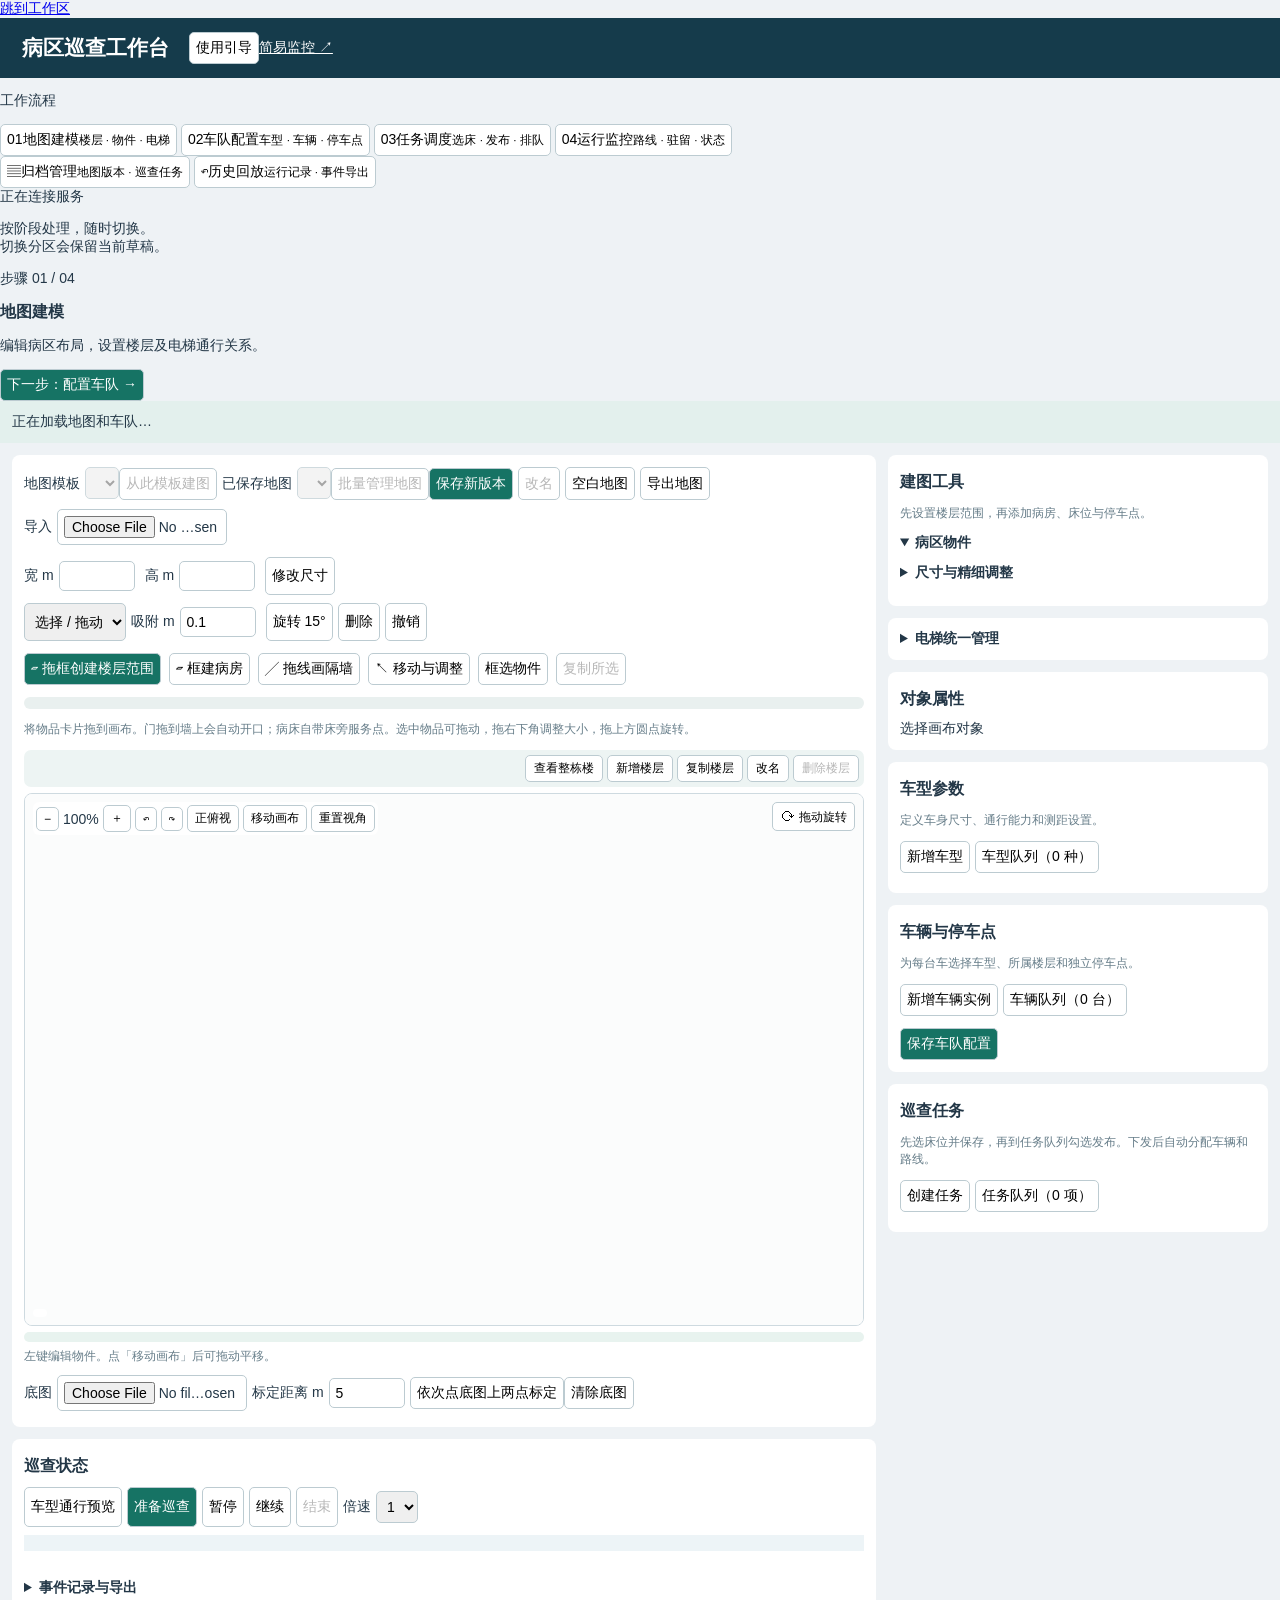
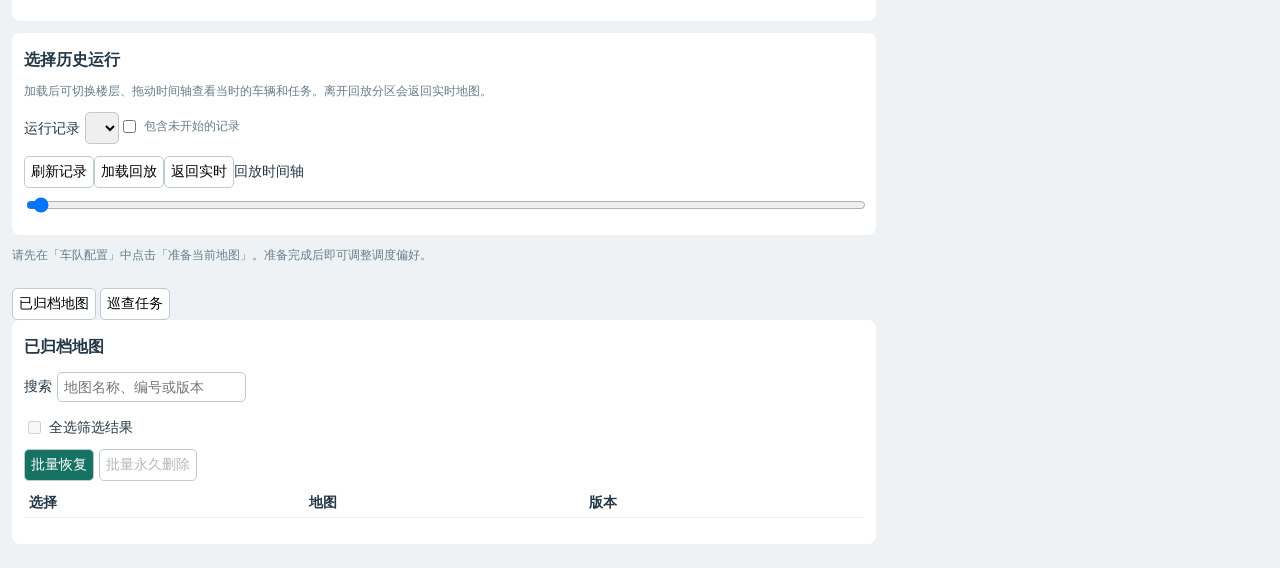
==== ward_patrol_web/static/editor.html @ efe2fb95 "保存病区巡查机器人项目当前进度" ====
<!doctype html><html lang="zh-CN"><meta charset="utf-8"><title>病区巡查工作台</title>
<style>
*{box-sizing:border-box}body{margin:0;background:#eef2f5;color:#233747;font:14px 'Segoe UI',sans-serif}header{background:#153b4b;color:white;padding:14px 22px;display:flex;gap:20px;align-items:center}header a{color:white}h1{font-size:21px;margin:0}button,input,select,textarea{font:inherit;padding:6px;border:1px solid #bccbd1;border-radius:5px}button{cursor:pointer;background:white}button:hover{background:#e2f1ef}button.primary{background:#167364;color:white}label{display:inline-flex;gap:5px;align-items:center;margin:4px 5px 4px 0}input[type=number]{width:76px}input.short{width:110px}textarea{width:100%;min-height:80px}main{display:grid;grid-template-columns:minmax(550px,1fr) 380px;gap:12px;padding:12px}section,.panel{background:white;border-radius:8px;padding:12px;margin-bottom:12px}h2{font-size:16px;margin:5px 0 10px}canvas{width:100%;background:#fbfcfc;touch-action:none;border:1px solid #cedae0}#notice{white-space:pre-wrap;padding:12px;background:#e3f0ed;max-height:180px;overflow:auto}#notice:empty{display:none}#inspector label{display:flex;justify-content:space-between}#inspector input{width:210px}#events,#previewResult{white-space:pre-wrap;max-height:220px;overflow:auto}table{width:100%;border-collapse:collapse}td,th{text-align:left;padding:5px;border-bottom:1px solid #eee}.bar{display:flex;flex-wrap:wrap;gap:5px;margin-bottom:8px}details{margin:12px 0}summary{cursor:pointer;font-weight:600}.muted{color:#667d89;font-size:12px}.status{padding:8px;background:#edf4f7}#mapList{max-width:min(290px,100%)}#replaySlider{width:100%}@media(max-width:1000px){main{grid-template-columns:1fr}aside{display:grid;grid-template-columns:1fr 1fr;gap:10px}}

.build-tools{display:flex;gap:8px;align-items:center;flex-wrap:wrap;margin:12px 0}.build-tools .active{outline:3px solid #80cbbb}#floorArea{margin-left:auto;color:#51716b;font-weight:600}#catalog{display:flex;overflow-x:auto;position:sticky;top:0;z-index:5;gap:8px;padding:12px;background:#e9f0ef;border-radius:10px}.item-card{flex:0 0 92px;display:flex;flex-direction:column;align-items:center;gap:4px;padding:8px 4px;background:white;border:1px solid #d1dedb;box-shadow:0 2px 3px #193c3310;cursor:grab;touch-action:none;user-select:none}.item-card:active{cursor:grabbing}.item-card canvas{width:64px;height:56px;border:0;background:transparent;pointer-events:none}.item-card small{font-size:10px;color:#657b75}.item-card.active{border:2px solid #167364;background:#e2f4ee}.drag-card{position:fixed;pointer-events:none;z-index:9999;opacity:.8;transform:translate(-50%,-50%);background:#fff;border:2px solid #167364;border-radius:8px;padding:8px;box-shadow:0 5px 20px #163d3433}#canvas{border-radius:8px;cursor:default}#tool{max-width:145px}
.camera-controls{display:flex;align-items:center;gap:6px;flex-wrap:wrap;margin:0 0 8px}.camera-controls[hidden]{display:none}.camera-controls output{min-width:4ch;text-align:center}.camera-controls button[aria-pressed=true]{background:#167364;color:white}
 
.viewport{position:relative;min-width:0;border:1px solid #cedae0;border-radius:8px;overflow:hidden}
#canvas{display:block;width:100%;height:clamp(330px,59vh,600px);border:0;border-radius:0}
.viewport .camera-controls{position:absolute;top:8px;left:8px;z-index:1;margin:0;padding:3px;background:#fffffff0;border-radius:6px;gap:4px;max-width:calc(100% - 116px)}
.viewport .camera-controls button,.orbit-handle{padding:4px 7px;font-size:12px}
.orbit-handle{position:absolute;top:8px;right:8px;z-index:1;background:#fffffff0;touch-action:none;user-select:none;cursor:grab}
.orbit-handle:active{cursor:grabbing}
.orbit-handle span{font-size:16px}
.viewport-help{margin:6px 0}
#catalog{position:static;padding:6px;gap:5px}
.item-card{flex-basis:76px;padding:4px 2px;gap:2px;font-size:12px}
.item-card canvas{width:45px;height:37px}

.model-tooltip{position:fixed;z-index:10000;pointer-events:none;max-width:min(290px,calc(100vw - 16px));padding:10px 12px;background:#173542;color:#fff;border-radius:8px;box-shadow:0 4px 16px #14313c40;line-height:1.5}
.model-tooltip strong,.model-tooltip span{display:block}
.model-tooltip .model-size{color:#c3e0e2;font-size:12px;margin-bottom:4px}
.model-tooltip .model-controls{font-size:12px;color:#d3e7e8;margin-top:5px}

.floor-toolbar{display:flex;align-items:center;gap:6px;flex-wrap:wrap;margin:6px 0;background:#edf4f3;padding:5px;border-radius:7px}
.floor-tabs{position:relative;display:flex;gap:4px;overflow-x:auto;min-width:0;flex:1 1 180px}
.floor-tabs button,.floor-actions button{white-space:nowrap;font-size:12px;padding:4px 8px}
.floor-tabs button[aria-pressed=true]{background:#167364;color:#fff;border-color:#167364;font-weight:600}
.floor-actions{display:flex;gap:4px;flex-wrap:wrap}#deleteFloor:not(:disabled){color:#a03c38}#buildingView[aria-pressed=true]{background:#167364;color:#fff}
#floorNameForm{flex-basis:100%;font-size:12px}
#floorNameForm input{max-width:180px}
.canvas-floor{position:absolute;bottom:8px;left:8px;pointer-events:none;background:#fffffff0;border-radius:5px;padding:4px 7px;font-size:12px;font-weight:600;max-width:48%;overflow:hidden;text-overflow:ellipsis;white-space:nowrap}
.wall-status{margin:6px 0;padding:5px 8px;background:#e8f3ef;color:#234b40;border-radius:5px;font-size:12px}.wall-status[data-warning=true]{background:#fff0d9;color:#71471b}
.wall-door-tools{position:absolute;z-index:3;max-width:min(250px,calc(100% - 16px));padding:9px 10px;border:1px solid #c0d4cc;border-radius:8px;background:#f8fffc;box-shadow:0 3px 12px #17354240}
.wall-door-tools strong{display:block}
.wall-door-tools button{margin-left:3px;min-width:32px}
#wallDoorTools label[hidden]{display:none}#wallRoomNumber{max-width:112px}#wallDoorError{font-size:12px;color:#9d3732;max-height:7em;overflow:auto}
#liftManager{margin:0}#liftManagerBody{margin-top:10px}#liftManagerBody label{display:flex;justify-content:space-between}#liftManagerBody input[type=checkbox]{margin-left:auto}#liftManagerBody fieldset{border:1px solid #d2dee0;border-radius:6px;margin:8px 0}#liftManagerBody table button{font-size:12px;padding:4px;margin:2px}#liftManagerBody small,.lift-warning{color:#92541c}#liftManagerBody td{vertical-align:top}

#inspector .inspector-info{display:flex;justify-content:space-between;gap:12px;padding:5px 0}
#inspector form label>input:not([type=checkbox]),#inspector form select{max-width:65%}
#inspector form input[type=checkbox]{width:auto}
#inspector fieldset{margin:8px 0;border:1px solid #d2dee0;border-radius:6px}
#inspector details{margin:8px 0}
#mapNameForm[hidden]{display:none}#mapNameForm input{width:min(250px,70%)}
#inspector .patient-fields[hidden]{display:none}#inspector .patient-fields legend{font-weight:600;color:#244b52}

#fleetBattery:empty,#floorCoverage:empty{display:none}
#modelForm fieldset,#modelForm details{margin:8px 0}
#modelForm fieldset{border:1px solid #d2dee0;border-radius:6px}
#modelForm input[type=number],#instanceForm input[type=number]{width:95px}

#fleetQueue,#modelQueue{margin:6px 0}
#fleetQueueList button,#modelQueue button{display:block;text-align:left;width:100%;margin-bottom:4px}
#modelQueue button[aria-expanded=true]{border-color:#167364;background:#e8f3ef}
#saveConfig{margin-top:4px}
#deleteInstance:not(:disabled),#deleteModel:not(:disabled){color:#a03c38}
#taskEditor,#modelEditor{border-top:1px solid #d2dee0;padding-top:8px;margin:8px 0}
#modelFeedback:empty{display:none}
#taskPickModes [aria-pressed=true]{background:#167364;color:white}
#taskFloorPicker{width:min(420px,calc(100vw - 30px));max-height:85dvh;overflow:auto;padding:20px;border:1px solid #c3d8ce;border-radius:14px;color:inherit}
#taskFloorChoices label{display:flex;gap:8px;margin:8px 0}
#taskFeedback{white-space:pre-line}
#taskFeedback.task-feedback-warning{background:#fff8dd;border:1px solid #e8ce78;border-radius:6px;padding:8px 10px;color:#654816;overflow-wrap:anywhere}
#taskFeedback:empty{display:none}
#sceneExtra[hidden]{display:none}
.task-list{padding:0;list-style:none}
.task-list li{overflow-wrap:anywhere;margin:4px 0}
#taskBeds li{display:flex;justify-content:space-between;align-items:center;gap:8px}
#taskBeds .duplicate-task-bed,.task-queue .duplicate-task-bed{background:#fff1df;color:#7a3d13;outline:1px solid #d79044;border-radius:5px}
.task-queue details{border:1px solid #d2dee0;border-radius:5px;padding:8px;margin:5px 0}
.task-queue li+li{border-top:1px solid #d2dee0;padding-top:6px}
.task-queue li p{margin:4px 0}
.task-queue .bar{margin:4px 0 0}
.task-queue .delete-task{color:#a03c38}
.task-queue summary,#taskNotes{overflow-wrap:anywhere}
.task-detail-fields{display:grid;grid-template-columns:max-content minmax(0,1fr);gap:5px 10px;margin:10px 0}
.task-detail-fields dt{color:#526873}
.task-detail-fields dd{margin:0;overflow-wrap:anywhere}
#addTaskBed label{flex-wrap:wrap}
#taskBedNumber{max-width:100%}
</style>
<meta name="viewport" content="width=device-width, initial-scale=1">
<link rel="stylesheet" href="/console.css">
<link rel="stylesheet" href="/workbench.css">
<body class="workbench">
<a class="skip-link" href="#workspaceMain">跳到工作区</a>
<header><h1>病区巡查工作台</h1><div class="header-actions"><button id="openGuide" type="button">使用引导</button><a href="/monitor">简易监控 ↗</a></div></header>
<div class="app-shell">
<nav class="workspace-nav" aria-label="工作台导航">
<p class="nav-caption">工作流程</p>
<button type="button" data-view="map" aria-controls="workspaceMain" aria-current="page"><span class="nav-number">01</span><span>地图建模<small>楼层 · 物件 · 电梯</small></span></button>
<button type="button" data-view="fleet" aria-controls="workspaceMain"><span class="nav-number">02</span><span>车队配置<small>车型 · 车辆 · 停车点</small></span></button>
<button type="button" data-view="tasks" aria-controls="workspaceMain"><span class="nav-number">03</span><span>任务调度<small>选床 · 发布 · 排队</small></span></button>
<button type="button" data-view="monitor" aria-controls="workspaceMain"><span class="nav-number">04</span><span>运行监控<small>路线 · 驻留 · 状态</small></span></button>
<div class="nav-divider"></div>
<button type="button" data-view="archive" aria-controls="workspaceMain"><span class="nav-number" aria-hidden="true">▤</span><span>归档管理<small>地图版本 · 巡查任务</small></span></button>
<button type="button" data-view="replay" aria-controls="workspaceMain"><span class="nav-number">↶</span><span>历史回放<small>运行记录 · 事件导出</small></span></button>
<div class="nav-footer"><span class="connection-dot" id="workspaceConnectionDot"></span><span id="workspaceConnection">正在连接服务</span><p>按阶段处理，随时切换。<br>切换分区会保留当前草稿。</p></div>
</nav>
<div class="workspace-content">
<div id="welcomeBanner" class="welcome-banner" hidden><div><strong>从建图到巡查，按左侧顺序完成即可</strong><span>已有地图和车队时，可以直接进入任务调度。</span></div><button type="button" id="welcomeGuide">查看操作引导</button><button type="button" id="dismissWelcome" aria-label="关闭欢迎提示">×</button></div>
<div class="workspace-heading"><div><p class="eyebrow" id="workspaceEyebrow">步骤 01 / 04</p><h2 id="workspaceTitle" tabindex="-1">地图建模</h2><p id="workspaceDescription">编辑病区布局，设置楼层及电梯通行关系。</p></div><button type="button" id="workspaceNext" class="primary">下一步：配置车队 →</button></div>
<div class="workflow-progress" id="workflowProgress" aria-label="巡查准备状态"></div>
<div id="notice" role="status">正在加载地图和车队…</div>
<main id="workspaceMain"><div id="canvasColumn" data-workspace="map fleet tasks monitor replay">
<section id="mapCanvasPanel"><div class="bar" id="mapDocumentBar">
  <div class="map-document-group" id="templateMapControls"><label for="mapTemplateList">地图模板</label><select id="mapTemplateList" disabled></select><button id="useMapTemplate" type="button" disabled>从此模板建图</button></div>
  <div class="map-document-group"><label for="mapList">已保存地图</label><select id="mapList" disabled></select><button id="openMapManager" type="button" aria-haspopup="dialog" aria-controls="mapBatchManager" disabled>批量管理地图</button><button id="saveMap" class="primary">保存新版本</button></div>
  <button type="button" id="renameMap" disabled aria-controls="mapNameForm" aria-expanded="false">改名</button><button id="blank">空白地图</button><button id="exportMap">导出地图</button><label>导入 <input id="importMap" type="file" accept="application/json" style="width:170px"></label>
</div>
<dialog id="mapBatchManager" class="map-manager" aria-labelledby="mapBatchTitle">
  <div class="map-batch-heading">
    <h2 id="mapBatchTitle">批量管理已保存地图</h2>
    <button id="closeMapManager" type="button" autofocus>返回地图建模</button>
  </div>
  <div class="map-manager-actions">
    <label>搜索 <input data-map-search type="search" placeholder="地图名称、编号或版本"></label>
    <div class="bar">
      <button data-map-operation="archive" type="button" class="primary" disabled>批量归档</button>
      <button data-map-operation="delete" type="button" disabled>批量永久删除</button>
    </div>
  </div>
  <div class="bar map-manager-selection">
    <label><input data-map-select-all type="checkbox" disabled>全选筛选结果</label>
    <span data-map-count aria-live="polite"></span>
  </div>
  <div class="archive-list map-manager-list">
    <table><thead><tr><th scope="col">选择</th><th scope="col">地图</th><th scope="col">版本</th></tr></thead><tbody></tbody></table>
    <p class="muted" data-map-empty hidden></p>
  </div>
  <p data-map-feedback role="status"></p>
</dialog>
<form id="mapNameForm" class="bar" hidden>
<label for="mapName">名称</label><input id="mapName" maxlength="60" required>
<button id="confirmMapName" type="submit">保存名称</button><button id="cancelMapName" type="button">取消</button>
</form>
<div class="bar"><select id="floor" hidden></select><label>宽 m <input id="floorWidth" type="number" min="1" max="100"></label><label>高 m <input id="floorHeight" type="number" min="1" max="100"></label><button id="resizeFloor">修改尺寸</button></div>
<div class="bar"><select id="tool" aria-label="更多建图类型"><option value="select">选择 / 拖动</option><option value="wall">墙</option><option value="door">门</option><option value="bed">床</option><option value="furniture">家具</option><option value="parking">停车点</option><option value="service">服务点</option><option value="elevator">电梯入口</option><option value="waiting">候梯点</option><option value="exit">出梯区域</option><option value="forbidden">禁行区</option><option value="one_way">单向区域</option></select><label>吸附 m <input id="snap" type="number" value="0.1" min="0.01" step="0.05"></label><button id="rotate">旋转 15°</button><button id="deleteObject" title="删除选中物品（Delete）" aria-keyshortcuts="Delete">删除</button><button id="undo" title="撤销上一步（Ctrl+Z）" aria-keyshortcuts="Control+Z">撤销</button></div>
<div class="build-tools"><button id="drawFloor" class="primary">▱ 拖框创建楼层范围</button><button type="button" id="drawRoom">▱ 框建病房</button><button id="drawWall">╱ 拖线画隔墙</button><button id="selectObject">↖ 移动与调整</button><button type="button" id="boxSelect">框选物件</button><button type="button" id="copyObjects" disabled>复制所选</button><span id="floorArea"></span></div>
<div id="catalog" aria-label="病区物品栏"></div>
<p class="muted">将物品卡片拖到画布。门拖到墙上会自动开口；病床自带床旁服务点。选中物品可拖动，拖右下角调整大小，拖上方圆点旋转。</p>
<div class="floor-toolbar">
<div id="floorTabs" class="floor-tabs" role="group" aria-label="选择楼层"></div>
<div class="floor-actions"><button id="buildingView" type="button" aria-pressed="false" aria-controls="canvas">查看整栋楼</button><button id="addFloor" type="button">新增楼层</button><button id="copyFloor" type="button">复制楼层</button><button id="renameFloor" type="button" aria-expanded="false" aria-controls="floorNameForm">改名</button><button id="deleteFloor" type="button" disabled>删除楼层</button></div>
<form id="floorNameForm" hidden>
<label for="floorName">楼层名称</label>
<input id="floorName" maxlength="40" required>
<button type="submit">确定</button><button id="cancelFloorRename" type="button">取消</button>
</form>
</div>
<div class="viewport">
<div id="cameraControls" class="camera-controls" role="group" aria-label="画布操作">
<button type="button" id="cameraOut" aria-label="缩小">−</button>
<output id="cameraZoom">100%</output>
<button type="button" id="cameraIn" aria-label="放大">＋</button>
<button type="button" id="cameraLeft" aria-label="向左旋转">↶</button>
<button type="button" id="cameraRight" aria-label="向右旋转">↷</button>
<button type="button" id="cameraTop">正俯视</button>
<button type="button" id="panCamera" aria-pressed="false">移动画布</button>
<button type="button" id="buildingSpin" hidden>暂停旋转</button>
<button type="button" id="cameraFit">重置视角</button>
</div>
<button type="button" id="orbitCamera" class="orbit-handle" title="按住左键拖动，调整视角" aria-label="拖动环绕视角">
<span aria-hidden="true">⟳</span> 拖动旋转
</button>
<canvas id="canvas" width="900" height="520"></canvas>
<div class="canvas-floor" id="canvasFloor" role="status"></div>
<div id="wallDoorTools" class="wall-door-tools" role="dialog" aria-labelledby="wallDoorLocation" hidden>
<strong id="wallDoorLocation">是否开辟门洞？</strong>
<label id="wallFixtureKindField">创建类型 <select id="wallFixtureKind"><option value="door">门洞</option><option value="elevator">电梯入口</option></select></label>
<label id="wallFixtureWidthField"><span id="wallFixtureWidthLabel">门宽（米）</span> <input id="wallDoorWidth" type="number" min="0.4" max="5" step="0.05" value="1.8"></label>
<label id="wallRoomNumberField">病房编号 <input id="wallRoomNumber" maxlength="24" placeholder="可留空"></label>
<label id="wallLiftField" hidden>所属电梯 <select id="wallLift"></select></label>
<div id="wallLiftDetails" hidden></div>
<button type="button" id="addWallDoor" class="primary">是</button>
<button type="button" id="cancelWallDoor">否</button>
<div id="wallDoorError" role="status"></div>
</div>
</div>
<p id="wallStatus" class="wall-status" role="status"></p><p id="viewportHelp" class="muted viewport-help">左键编辑物件。点「移动画布」后可拖动平移。</p>
<div><label>底图 <input id="background" type="file" accept="image/*" style="width:190px"></label><label>标定距离 m <input id="calibrationDistance" type="number" value="5" min="0.01"></label><button id="calibrate">依次点底图上两点标定</button><button id="clearBackground">清除底图</button></div>
</section>
<section id="runtimePanel"><h2>巡查状态</h2><div class="bar" id="runtimeActions"><button id="preview">车型通行预览</button><button id="start" class="primary">准备巡查</button><button id="pause">暂停</button><button id="resume">继续</button><button id="endRun" type="button" disabled>结束</button><label>倍速 <select id="speed"><option>1</option><option>2</option><option>4</option><option>8</option></select></label></div><div id="runtime" class="status"></div><p id="fleetBattery" class="muted"></p><p id="floorCoverage" class="muted"></p><pre id="previewResult"></pre><details id="eventDetails"><summary>事件记录与导出</summary><pre id="events"></pre><a href="/api/csv/events" download="events.csv">下载当前运行事件 CSV</a></details></section>
<section id="replayPanel"><h2>选择历史运行</h2><p class="muted">加载后可切换楼层、拖动时间轴查看当时的车辆和任务。离开回放分区会返回实时地图。</p><label for="runs">运行记录</label><select id="runs"></select><label class="muted"><input id="replayIncludeEmpty" type="checkbox"> 包含未开始的记录</label><p id="replayRecordsStatus" class="muted" role="status"></p><button id="refreshRuns">刷新记录</button><button id="loadReplay">加载回放</button><button id="exitReplay">返回实时</button><label class="replay-time-label" for="replaySlider">回放时间轴</label><input id="replaySlider" type="range" min="0" max="0" value="0"><div id="replayInfo" role="status"></div></section>
<div id="dispatchPolicyPanel">
<p id="dispatchPolicyUnavailable" class="muted">请先在「车队配置」中点击「准备当前地图」。准备完成后即可调整调度偏好。</p>
<div id="dispatchPolicyForm" hidden>
<p class="muted">时间均为仿真秒，仅应用于当前运行。等梯预算用于保守规划，不代表实际等待时间上限。</p>
<div class="bar">
<label>普通响应目标 <input data-policy-key="response_seconds" type="number" min="1" step="any"></label>
<label>高优先级响应目标 <input data-policy-key="urgent_response_seconds" type="number" min="1" step="any"></label>
<label>可接单时间窗 <input data-policy-key="coverage_ready_seconds" type="number" min="1" step="any"></label>
<label>缺车持续阈值 <input data-policy-key="vacancy_grace_seconds" type="number" min="0" step="any"></label>
<label>补位观察时间 <input data-policy-key="rebalance_delay_seconds" type="number" min="0" step="any"></label>
<label>跨层调动稳定期 <input data-policy-key="relocation_cooldown_seconds" type="number" min="0" step="any"></label>
<label>等梯区间下沿 <input data-policy-key="elevator_wait_lower_seconds" type="number" min="0" step="any"></label>
<label>冷启动等梯预算 <input data-policy-key="elevator_wait_upper_seconds" type="number" min="0" step="any"></label>
<label>床位分组路程 m <input data-policy-key="spatial_radius_m" type="number" min="0" step="any"></label>
</div><button id="applyDispatchPolicy" type="button">应用到当前运行</button><p id="dispatchPolicyFeedback" class="muted" role="status"></p>
</div>
</div>
<section id="elevatorMonitor" hidden><h2>电梯运行</h2>
<pre id="elevatorStatus"></pre>
<div class="bar" id="elevatorControls">
<label>电梯 <select id="runningElevator"></select></label>
<button id="enableElevator" type="button">恢复运行</button><button id="disableElevator" type="button">停用</button><button id="faultElevator" type="button">注入故障</button>
<label>出口楼层 <select id="runningElevatorExit"></select></label>
<button id="blockElevatorExit" type="button">堵塞出口</button><button id="freeElevatorExit" type="button">清除堵塞</button>
<label>共享占用秒数 <input id="elevatorTrafficSeconds" type="number" min="0" value="60" step="any"></label>
<button id="simulateElevatorTraffic" type="button">模拟共享占用</button><button id="clearElevatorTraffic" type="button">结束共享占用</button>
</div>
<a id="elevatorTimeline" download="elevators.jsonl">下载逐步电梯记录</a>
</section>
<section id="passageMonitor" hidden><h2>窄通道运行</h2><pre id="passageStatus"></pre>
<div class="bar" id="passageControls"><label>通道 <select id="runningPassage"></select></label>
<button id="blockPassageExit" type="button">堵塞出口</button><button id="freePassageExit" type="button">清除堵塞</button></div>
</section>
<section id="perceptionMonitor" hidden>
<h2>测距与障碍</h2>
<div class="bar"><label>视图 <select id="perceptionView"><option value="global">全景</option><option value="robot">本车视角</option></select></label>
<label>车辆 <select id="perceptionRobot"></select></label></div>
<p id="perceptionStatus" class="status"></p>
<div id="obstacleControls">
<div class="bar"><label>编号 <input id="sceneObstacleId" class="short" value="cart-1" maxlength="32"></label>
<label>类型 <select id="sceneObstacleKind"><option value="cart">推车</option><option value="person">行人</option><option value="closure">管理封路</option></select></label>
<button id="pickObstaclePosition" aria-pressed="false" type="button">从画布取位置</button></div>
<div class="bar"><label>X（米） <input id="sceneObstacleX" type="number" step="any"></label><label>Y（米） <input id="sceneObstacleY" type="number" step="any"></label></div>
<div class="bar" id="sceneExtra" hidden><label id="sceneExtraXLabel" for="sceneExtraX"></label><input id="sceneExtraX" type="number" step="any">
<label id="sceneExtraYLabel" for="sceneExtraY"></label><input id="sceneExtraY" type="number" step="any"></div>
<button id="saveSceneObstacle" type="button">添加或移动</button> <button id="removeSceneObstacle" type="button">移除</button>
<p id="sceneObstacleResult" role="status"></p>
</div>
</section>
</div><aside id="workspaceAside" aria-label="当前分区工具" data-workspace="map fleet tasks monitor replay">
<section id="mapToolsPanel"><h2>建图工具</h2><p class="muted">先设置楼层范围，再添加病房、床位与停车点。</p><div id="structureTools"></div><details id="catalogDetails" open><summary>病区物件</summary><div id="catalogSlot"></div></details><details id="mapAdvanced"><summary>尺寸与精细调整</summary><div id="mapAdvancedSlot"></div></details></section>
<section id="liftPanel"><details id="liftManager"><summary>电梯统一管理</summary><div id="liftManagerBody"></div></details></section>
<section id="inspectorPanel"><h2>对象属性</h2><div id="inspector">选择画布对象</div></section>
<section id="modelsPanel"><h2>车型参数</h2><p class="muted">定义车身尺寸、通行能力和测距设置。</p>
<div class="bar"><button id="newModel" type="button" aria-expanded="false" aria-controls="modelEditor">新增车型</button><button id="modelQueueButton" type="button" aria-expanded="false" aria-controls="modelQueue">车型队列（0 种）</button></div>
<div id="modelQueue" hidden></div>
<select id="model" hidden aria-label="当前车型"></select>
<div id="modelEditor" hidden><div id="modelForm"></div><button id="saveModel" type="button">保存车型</button> <button id="cancelModel" type="button" hidden>取消新增</button> <button id="deleteModel" type="button" hidden>删除车型</button></div>
<p id="modelFeedback" role="status"></p>
</section>
<section id="fleetPanel"><h2>车辆与停车点</h2><p class="muted">为每台车选择车型、所属楼层和独立停车点。</p>
<div class="bar"><button id="newInstance" type="button" aria-haspopup="dialog" aria-controls="instanceEditor">新增车辆实例</button><button id="fleetQueueButton" type="button" aria-expanded="false" aria-controls="fleetQueue">车辆队列（0 台）</button></div>
<div id="fleetQueue" hidden>
<div id="fleetQueueList"></div>
</div>
<button id="saveConfig" type="button" class="primary">保存车队配置</button>
<select id="instance" hidden aria-label="当前车辆"></select>
<dialog id="instanceEditor" aria-labelledby="instanceEditorTitle">
<h2 id="instanceEditorTitle"></h2>
<div id="instanceForm"></div>
<p id="instanceFeedback" role="alert"></p>
<div class="bar instance-actions">
<button id="saveInstance" type="button" class="primary">保存车辆实例</button>
<button id="cancelInstance" type="button">取消</button>
<button id="deleteInstance" type="button">删除车辆实例</button>
</div>
</dialog>
</section>
<section id="tasksPanel">
<h2>巡查任务</h2><p class="muted">先选床位并保存，再到任务队列勾选发布。下发后自动分配车辆和路线。</p>
<div class="bar">
<button id="newTask" type="button" aria-expanded="false" aria-controls="taskEditor">创建任务</button>
<button id="savedTaskQueueButton" type="button" aria-expanded="false" aria-controls="savedTaskQueue">任务队列（0 项）</button>
</div>
<p id="taskFeedback" role="status"></p>
<div id="savedTaskQueue" class="task-queue" hidden>
<div id="savedTaskRows"></div>
<button id="publishSelectedTasks" type="button" hidden disabled>发布所选任务</button>
</div>
<div id="taskEditor" hidden>
<p class="muted">保存时自动生成任务编号并记录创建时间。</p>
<div class="bar" id="taskPickModes" role="group" aria-label="巡检范围">
  <button id="pickTaskBeds" type="button" aria-pressed="false">选床位</button>
  <button id="pickTaskRooms" type="button" aria-pressed="false">选病房</button>
  <button id="pickTaskFloors" type="button" aria-haspopup="dialog" aria-controls="taskFloorPicker">选楼层</button>
</div>
<p id="taskPickHint" class="muted">可跨楼层选择。取消选择请在清单中点「移除」。</p>
<dialog id="taskFloorPicker" aria-labelledby="taskFloorTitle">
  <h2 id="taskFloorTitle">选择巡检楼层</h2>
  <form id="taskFloorForm">
    <div id="taskFloorChoices"></div>
    <div class="bar"><button id="addTaskFloors" class="primary" type="submit" disabled>添加所选楼层</button><button id="cancelTaskFloors" type="button">取消</button></div>
  </form>
</dialog>
<form id="addTaskBed" class="bar">
<label>手动添加 <select id="taskInputType"><option value="bed">床位</option><option value="room">病房</option><option value="floor">楼层</option></select></label>
<label><input id="taskBedNumber" aria-label="手动输入床位编号" list="taskBedOptions" placeholder="如 二层 / N2-1" autocomplete="off"></label>
<button type="submit">添加</button>
<datalist id="taskBedOptions"></datalist>
</form>
<ul id="taskBeds" class="task-list" aria-label="已选床位"></ul>
<label>优先级 <select id="priority"><option value="1">高</option><option value="0" selected>中</option><option value="-1">低</option></select></label><label>截止时间（仿真秒） <input id="deadline" type="number" min="0" step="any" placeholder="可选"></label>
<label for="taskNotes">备注（选填）</label><textarea id="taskNotes" rows="2"></textarea>
<details><summary>任务设置与模板</summary>
<label>内容 <input id="content" value="床旁巡查"></label><label>服务方式 <select id="serviceType"><option value="dwell">停留计时</option><option value="manual">人工确认</option><option value="mqtt">MQTT 采样</option></select></label><label>服务时长 s <input id="duration" type="number" value="1" min="0"></label><label>发布时间 s <input id="release" type="number" value="0" min="0"></label><label>能力要求 <input id="capabilities" placeholder="patrol,vitals"></label><label>指定车辆 <select id="assignedRobot"><option value="">自动分配</option></select></label><label>数量 <input id="count" type="number" min="1" max="1000" value="1"></label><label>发布间隔 s <input id="period" type="number" min="0" value="0"></label>
<details><summary>任务模板</summary><label>模板 <select id="template"></select></label><button id="useTemplate">应用模板</button><label>名称 <input id="templateName" class="short"></label><button id="saveTemplate">保存模板</button></details>
<p class="muted">发布间隔按仿真时间计算。每次发布均包含所选床位。</p>
</details>
<button id="saveTask" type="button" class="primary">保存任务</button>
</div>
</section>
</aside>
<div id="archiveWorkspace" class="workspace-hidden" data-workspace="archive">
  <div class="archive-categories" role="group" aria-label="归档类型">
    <button type="button" data-archive-category="maps" aria-controls="mapManager" aria-pressed="true">已归档地图</button>
    <button type="button" data-archive-category="tasks" aria-controls="archivedTasks" aria-pressed="false">巡查任务</button>
  </div>
<section id="mapManager" class="map-manager" aria-labelledby="mapManagerTitle">
  <h2 id="mapManagerTitle">已归档地图</h2>
  <div class="bar">
    <label>搜索 <input data-map-search type="search" placeholder="地图名称、编号或版本"></label>
  </div>
  <div class="map-manager-actions">
    <div class="bar">
      <label><input data-map-select-all type="checkbox" disabled>全选筛选结果</label>
      <span data-map-count aria-live="polite"></span>
    </div>
    <div class="bar">
      <button data-map-operation="restore" type="button" class="primary" disabled>批量恢复</button>
      <button data-map-operation="delete" type="button" disabled>批量永久删除</button>
    </div>
  </div>
  <div class="archive-list map-manager-list">
    <table><thead><tr><th scope="col">选择</th><th scope="col">地图</th><th scope="col">版本</th></tr></thead><tbody></tbody></table>
    <p class="muted" data-map-empty hidden></p>
  </div>
  <p data-map-feedback role="status"></p>
</section>
<section id="archivedTasks" aria-labelledby="archivedTasksTitle" hidden>
  <h2 id="archivedTasksTitle">已归档巡查任务</h2>
  <label>搜索 <input id="archivedTaskSearch" type="search" placeholder="任务编号、地图编号或床位"></label>
  <div class="archive-list">
    <table><thead><tr><th scope="col">任务编号</th><th scope="col">床位</th><th scope="col">归档时间</th><th scope="col">运行记录</th></tr></thead><tbody id="archivedTaskRows"></tbody></table>
  </div>
  <p id="archivedTaskStatus" class="muted" role="status"></p>
</section>
</div></main></div></div>
<dialog id="workbenchGuide" aria-labelledby="guideTitle"><div class="guide-header"><div><p class="eyebrow">开始使用</p><h2 id="guideTitle">完成一次病区巡查</h2></div><button type="button" id="closeGuide" aria-label="关闭操作引导">×</button></div><p class="guide-intro">配置与执行分开进行。已有配置时，可从任一步继续；这里只引导操作，不会自动下发任务。</p><ol id="guideSteps"></ol><div class="guide-tip">地图修改后要保存新版本，再准备巡查。任务保存和发布是两个步骤。</div><button type="button" id="guideContinue" class="primary">前往当前建议步骤</button></dialog>
<script src="/vitals.js"></script><script src="/elevators.js"></script><script src="/editor.js"></script><script src="/furnishing.js"></script><script src="/workbench.js"></script></body></html>
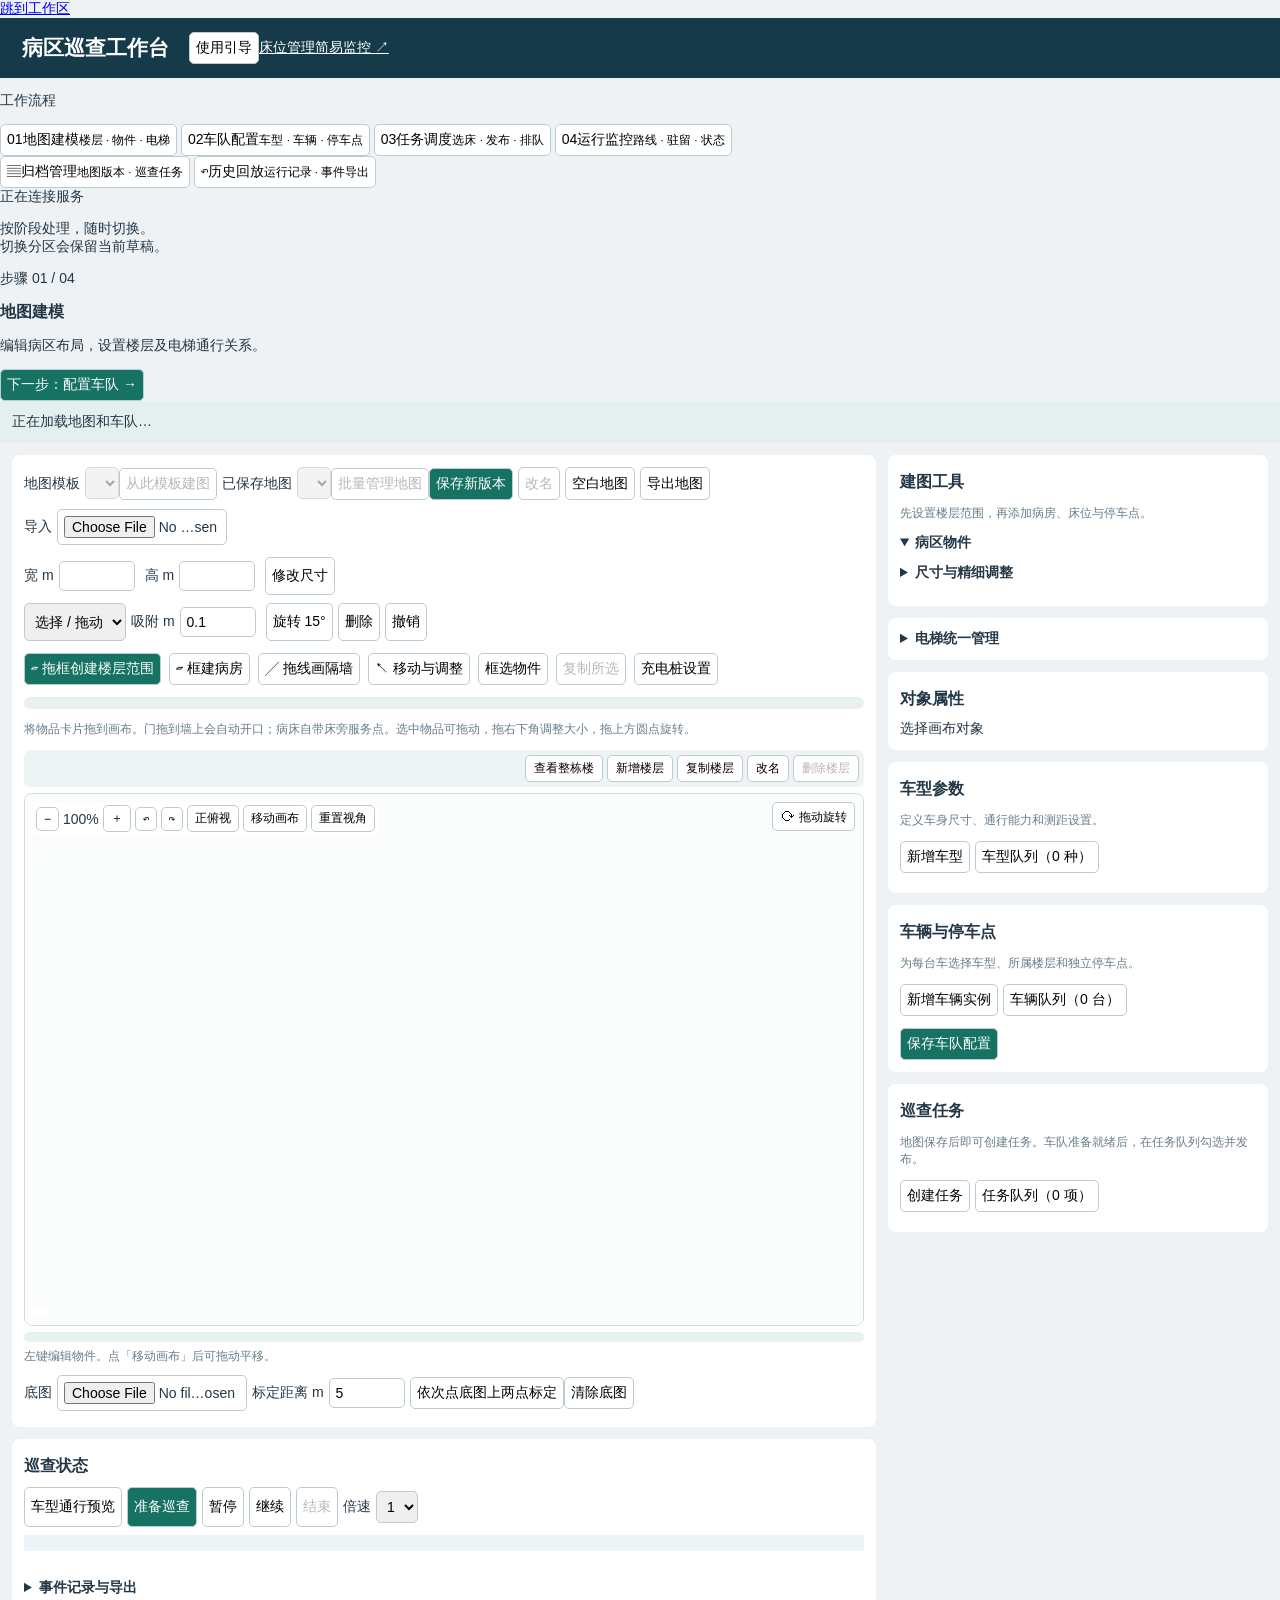
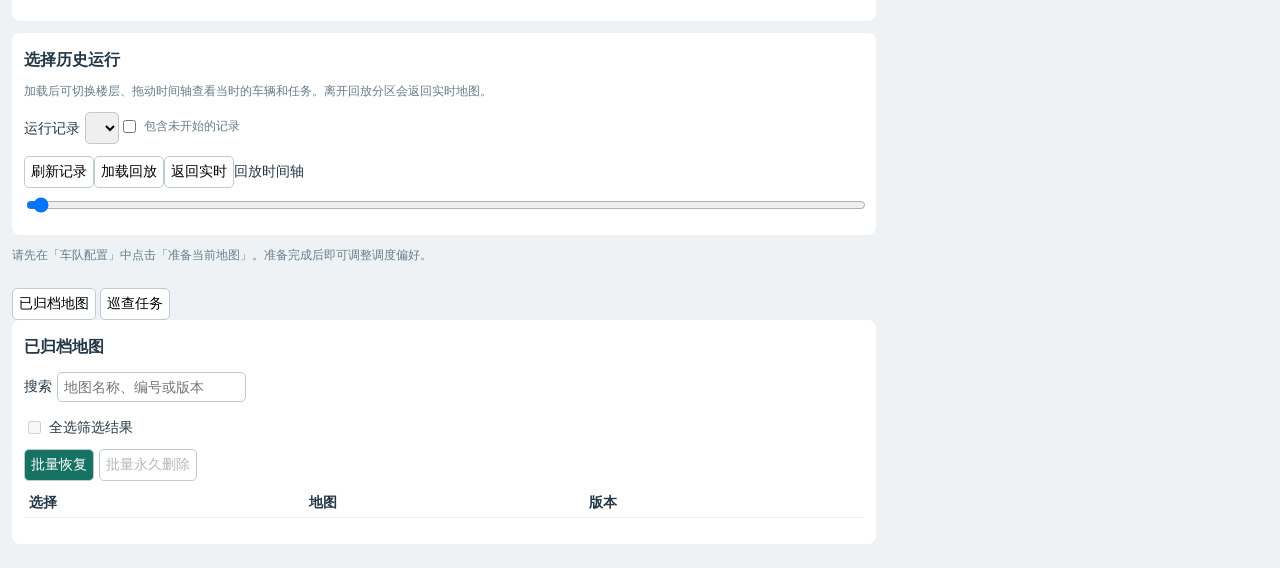
==== commit 3633a874: "完善床位管理、巡检体征和机器人自动充电" ====
--- a/ward_patrol_web/static/editor.html
+++ b/ward_patrol_web/static/editor.html
@@ -19,8 +19,12 @@
 
 .model-tooltip{position:fixed;z-index:10000;pointer-events:none;max-width:min(290px,calc(100vw - 16px));padding:10px 12px;background:#173542;color:#fff;border-radius:8px;box-shadow:0 4px 16px #14313c40;line-height:1.5}
 .model-tooltip strong,.model-tooltip span{display:block}
+.model-tooltip span:empty{display:none}
 .model-tooltip .model-size{color:#c3e0e2;font-size:12px;margin-bottom:4px}
 .model-tooltip .model-controls{font-size:12px;color:#d3e7e8;margin-top:5px}
+.model-tooltip.bed-hover{pointer-events:auto}
+.bed-hover a{display:inline-block;margin:5px 0 0;color:#c9fff0;text-underline-offset:3px}
+.bed-hover #bedHoverStatus{color:#d3e7e8;font-size:12px}
 
 .floor-toolbar{display:flex;align-items:center;gap:6px;flex-wrap:wrap;margin:6px 0;background:#edf4f3;padding:5px;border-radius:7px}
 .floor-tabs{position:relative;display:flex;gap:4px;overflow-x:auto;min-width:0;flex:1 1 180px}
@@ -58,7 +62,8 @@
 #taskEditor,#modelEditor{border-top:1px solid #d2dee0;padding-top:8px;margin:8px 0}
 #modelFeedback:empty{display:none}
 #taskPickModes [aria-pressed=true]{background:#167364;color:white}
-#taskFloorPicker{width:min(420px,calc(100vw - 30px));max-height:85dvh;overflow:auto;padding:20px;border:1px solid #c3d8ce;border-radius:14px;color:inherit}
+#taskFloorPicker,#chargerSettings{width:min(420px,calc(100vw - 30px));max-height:85dvh;overflow:auto;padding:20px;border:1px solid #c3d8ce;border-radius:14px;color:inherit}
+#chargerSettingsStatus{white-space:pre-line;color:#80521b}
 #taskFloorChoices label{display:flex;gap:8px;margin:8px 0}
 #taskFeedback{white-space:pre-line}
 #taskFeedback.task-feedback-warning{background:#fff8dd;border:1px solid #e8ce78;border-radius:6px;padding:8px 10px;color:#654816;overflow-wrap:anywhere}
@@ -85,7 +90,7 @@
 <link rel="stylesheet" href="/workbench.css">
 <body class="workbench">
 <a class="skip-link" href="#workspaceMain">跳到工作区</a>
-<header><h1>病区巡查工作台</h1><div class="header-actions"><button id="openGuide" type="button">使用引导</button><a href="/monitor">简易监控 ↗</a></div></header>
+<header><h1>病区巡查工作台</h1><div class="header-actions"><button id="openGuide" type="button">使用引导</button><a id="bedCensusLink" href="/beds">床位管理</a><a href="/monitor">简易监控 ↗</a></div></header>
 <div class="app-shell">
 <nav class="workspace-nav" aria-label="工作台导航">
 <p class="nav-caption">工作流程</p>
@@ -137,7 +142,17 @@
 </form>
 <div class="bar"><select id="floor" hidden></select><label>宽 m <input id="floorWidth" type="number" min="1" max="100"></label><label>高 m <input id="floorHeight" type="number" min="1" max="100"></label><button id="resizeFloor">修改尺寸</button></div>
 <div class="bar"><select id="tool" aria-label="更多建图类型"><option value="select">选择 / 拖动</option><option value="wall">墙</option><option value="door">门</option><option value="bed">床</option><option value="furniture">家具</option><option value="parking">停车点</option><option value="service">服务点</option><option value="elevator">电梯入口</option><option value="waiting">候梯点</option><option value="exit">出梯区域</option><option value="forbidden">禁行区</option><option value="one_way">单向区域</option></select><label>吸附 m <input id="snap" type="number" value="0.1" min="0.01" step="0.05"></label><button id="rotate">旋转 15°</button><button id="deleteObject" title="删除选中物品（Delete）" aria-keyshortcuts="Delete">删除</button><button id="undo" title="撤销上一步（Ctrl+Z）" aria-keyshortcuts="Control+Z">撤销</button></div>
-<div class="build-tools"><button id="drawFloor" class="primary">▱ 拖框创建楼层范围</button><button type="button" id="drawRoom">▱ 框建病房</button><button id="drawWall">╱ 拖线画隔墙</button><button id="selectObject">↖ 移动与调整</button><button type="button" id="boxSelect">框选物件</button><button type="button" id="copyObjects" disabled>复制所选</button><span id="floorArea"></span></div>
+<div class="build-tools"><button id="drawFloor" class="primary">▱ 拖框创建楼层范围</button><button type="button" id="drawRoom">▱ 框建病房</button><button id="drawWall">╱ 拖线画隔墙</button><button id="selectObject">↖ 移动与调整</button><button type="button" id="boxSelect">框选物件</button><button type="button" id="copyObjects" disabled>复制所选</button><button type="button" id="openChargerSettings" aria-haspopup="dialog" aria-controls="chargerSettings">充电桩设置</button><span id="floorArea"></span></div>
+<dialog id="chargerSettings" aria-labelledby="chargerSettingsTitle">
+  <h2 id="chargerSettingsTitle">充电桩设置</h2>
+  <form id="chargerSettingsForm">
+    <label>本层停车点 <select id="chargerParkingPoint" required></select></label>
+    <div id="chargerSettingsFields"></div>
+    <p id="chargerSettingsStatus" role="status"></p>
+    <div class="bar"><button type="submit" id="applyChargerSettings" class="primary">应用到地图</button>
+    <button type="button" id="closeChargerSettings">关闭</button></div>
+  </form>
+</dialog>
 <div id="catalog" aria-label="病区物品栏"></div>
 <p class="muted">将物品卡片拖到画布。门拖到墙上会自动开口；病床自带床旁服务点。选中物品可拖动，拖右下角调整大小，拖上方圆点旋转。</p>
 <div class="floor-toolbar">
@@ -165,6 +180,10 @@
 <span aria-hidden="true">⟳</span> 拖动旋转
 </button>
 <canvas id="canvas" width="900" height="520"></canvas>
+<aside id="bedHover" class="model-tooltip bed-hover" aria-label="床位患者摘要" hidden>
+  <strong id="bedHoverName"></strong><span id="bedHoverStatus"></span><span id="bedHoverPatient"></span>
+  <span id="bedHoverVitals"></span><a id="bedHoverLink" href="/beds">查看床位详情 ↗</a>
+</aside>
 <div class="canvas-floor" id="canvasFloor" role="status"></div>
 <div id="wallDoorTools" class="wall-door-tools" role="dialog" aria-labelledby="wallDoorLocation" hidden>
 <strong id="wallDoorLocation">是否开辟门洞？</strong>
@@ -181,7 +200,7 @@
 <p id="wallStatus" class="wall-status" role="status"></p><p id="viewportHelp" class="muted viewport-help">左键编辑物件。点「移动画布」后可拖动平移。</p>
 <div><label>底图 <input id="background" type="file" accept="image/*" style="width:190px"></label><label>标定距离 m <input id="calibrationDistance" type="number" value="5" min="0.01"></label><button id="calibrate">依次点底图上两点标定</button><button id="clearBackground">清除底图</button></div>
 </section>
-<section id="runtimePanel"><h2>巡查状态</h2><div class="bar" id="runtimeActions"><button id="preview">车型通行预览</button><button id="start" class="primary">准备巡查</button><button id="pause">暂停</button><button id="resume">继续</button><button id="endRun" type="button" disabled>结束</button><label>倍速 <select id="speed"><option>1</option><option>2</option><option>4</option><option>8</option></select></label></div><div id="runtime" class="status"></div><p id="fleetBattery" class="muted"></p><p id="floorCoverage" class="muted"></p><pre id="previewResult"></pre><details id="eventDetails"><summary>事件记录与导出</summary><pre id="events"></pre><a href="/api/csv/events" download="events.csv">下载当前运行事件 CSV</a></details></section>
+<section id="runtimePanel"><h2>巡查状态</h2><div class="bar" id="runtimeActions"><button id="preview">车型通行预览</button><button id="start" class="primary">准备巡查</button><button id="pause">暂停</button><button id="resume">继续</button><button id="endRun" type="button" disabled>结束</button><label>倍速 <select id="speed"><option>1</option><option>2</option><option>4</option><option>8</option></select></label></div><div id="runtime" class="status"></div><p id="fleetBattery" class="muted"></p><p id="chargingStatus" class="muted"></p><p id="floorCoverage" class="muted"></p><pre id="previewResult"></pre><details id="eventDetails"><summary>事件记录与导出</summary><pre id="events"></pre><a href="/api/csv/events" download="events.csv">下载当前运行事件 CSV</a></details></section>
 <section id="replayPanel"><h2>选择历史运行</h2><p class="muted">加载后可切换楼层、拖动时间轴查看当时的车辆和任务。离开回放分区会返回实时地图。</p><label for="runs">运行记录</label><select id="runs"></select><label class="muted"><input id="replayIncludeEmpty" type="checkbox"> 包含未开始的记录</label><p id="replayRecordsStatus" class="muted" role="status"></p><button id="refreshRuns">刷新记录</button><button id="loadReplay">加载回放</button><button id="exitReplay">返回实时</button><label class="replay-time-label" for="replaySlider">回放时间轴</label><input id="replaySlider" type="range" min="0" max="0" value="0"><div id="replayInfo" role="status"></div></section>
 <div id="dispatchPolicyPanel">
 <p id="dispatchPolicyUnavailable" class="muted">请先在「车队配置」中点击「准备当前地图」。准备完成后即可调整调度偏好。</p>
@@ -262,7 +281,7 @@
 </dialog>
 </section>
 <section id="tasksPanel">
-<h2>巡查任务</h2><p class="muted">先选床位并保存，再到任务队列勾选发布。下发后自动分配车辆和路线。</p>
+<h2>巡查任务</h2><p class="muted">地图保存后即可创建任务。车队准备就绪后，在任务队列勾选并发布。</p>
 <div class="bar">
 <button id="newTask" type="button" aria-expanded="false" aria-controls="taskEditor">创建任务</button>
 <button id="savedTaskQueueButton" type="button" aria-expanded="false" aria-controls="savedTaskQueue">任务队列（0 项）</button>
@@ -335,7 +354,7 @@
   <h2 id="archivedTasksTitle">已归档巡查任务</h2>
   <label>搜索 <input id="archivedTaskSearch" type="search" placeholder="任务编号、地图编号或床位"></label>
   <div class="archive-list">
-    <table><thead><tr><th scope="col">任务编号</th><th scope="col">床位</th><th scope="col">归档时间</th><th scope="col">运行记录</th></tr></thead><tbody id="archivedTaskRows"></tbody></table>
+    <table><thead><tr><th scope="col">任务编号</th><th scope="col">床位</th><th scope="col">归档时间</th><th scope="col">运行记录</th><th scope="col">操作</th></tr></thead><tbody id="archivedTaskRows"></tbody></table>
   </div>
   <p id="archivedTaskStatus" class="muted" role="status"></p>
 </section>
